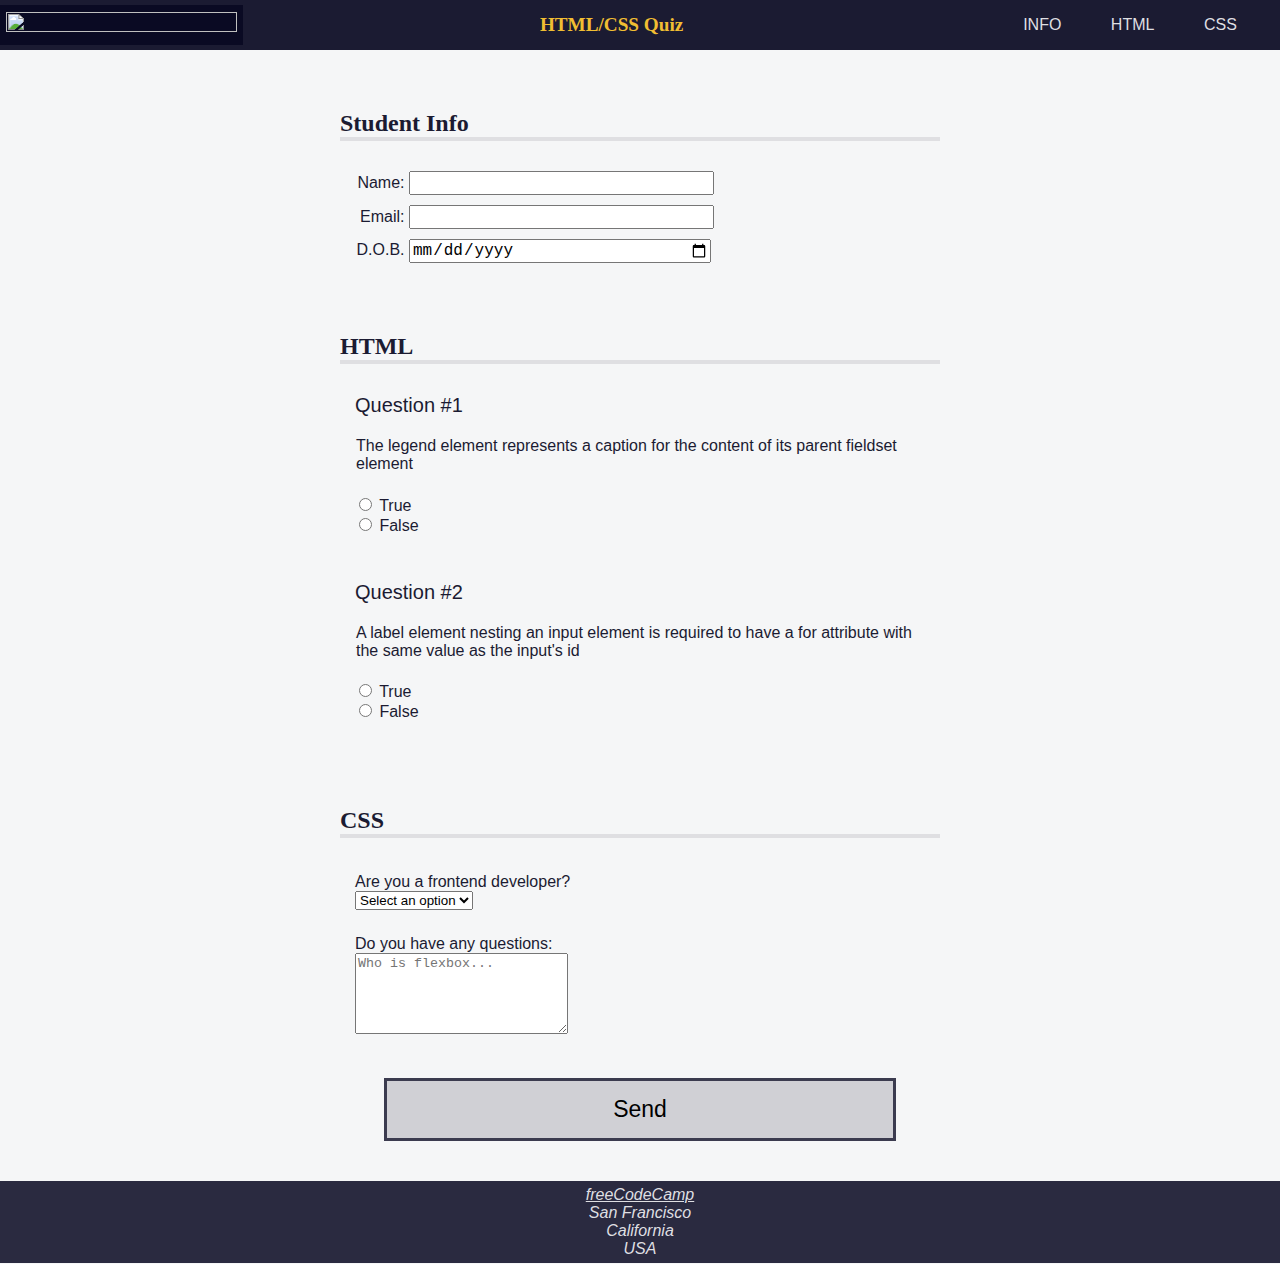
==== Accessibility Quiz/index.html @ 14c94dbc "commit" ====
<!DOCTYPE html>
<html lang="en">
  <head>
    <meta charset="UTF-8" />
    <meta name="viewport" content="width=device-width, initial-scale=1.0" />
    <meta name="description" content="freeCodeCamp Accessibility Quiz practice project" />
    <title>Accessibility Quiz</title>
    <link rel="stylesheet" href="styles.css" />
  </head>
  <body>
    <header>
      <img id="logo" src="https://cdn.freecodecamp.org/platform/universal/fcc_primary.svg">
      <h1>HTML/CSS Quiz</h1>
      <nav>
        <ul>
          <li><a href="#student-info" accesskey="I">INFO</a></li>
          <li><a href="#html-questions" accesskey="H">HTML</a></li>
          <li><a href="#css-questions" accesskey="C">CSS</a></li>
        </ul>
      </nav>
    </header>
    <main>
      <form method="post" action="https://freecodecamp.org/practice-project/accessibility-quiz">
        <section role="region" aria-labelledby="student-info">
          <h2 id="student-info">Student Info</h2>
          <div class="info">
            <label for="student-name">Name:</label>
            <input type="text" name="student-name" id="student-name" />
          </div>
          <div class="info">
            <label for="student-email">Email:</label>
            <input type="email" name="student-email" id="student-email" />
          </div>
          <div class="info">
            <label for="birth-date">D.O.B.<span class="sr-only">(Date of Birth)</span></label>
            <input type="date" name="birth-date" id="birth-date" />
          </div>
        </section>
        <section role="region" aria-labelledby="html-questions">
          <h2 id="html-questions">HTML</h2>
          <div class="question-block">
            <p>1</p>
            <fieldset class="question" name="html-question-one">
              <legend>
                The legend element represents a caption for the content of its
                parent fieldset element
              </legend>
              <ul class="answers-list">
                <li>
                  <label for="q1-a1">
                    <input type="radio" id="q1-a1" name="q1" value="true" />
                    True
                  </label>
                </li>
                <li>
                  <label for="q1-a2">
                    <input type="radio" id="q1-a2" name="q1" value="false" />
                    False
                  </label>
                </li>
              </ul>
            </fieldset>
          </div>
          <div class="question-block">
            <p>2</p>
            <fieldset class="question" name="html-question-two">
              <legend>
                A label element nesting an input element is required to have a
                for attribute with the same value as the input's id
              </legend>
              <ul class="answers-list">
                <li>
                  <label for="q2-a1">
                    <input type="radio" id="q2-a1" name="q2" value="true" />
                    True
                  </label>
                </li>
                <li>
                  <label for="q2-a2">
                    <input type="radio" id="q2-a2" name="q2" value="false" />
                    False
                  </label>
                </li>
              </ul>
            </fieldset>
          </div>
        </section>
        <section role="region" aria-labelledby="css-questions">
          <h2 id="css-questions">CSS</h2>
          <div class="formrow">
            <div class="question-block">
              <label for="customer">Are you a frontend developer?</label>
            </div>
            <div class="answer">
              <select name="customer" id="customer" required>
                <option value="">Select an option</option>
                <option value="yes">Yes</option>
                <option value="no">No</option>
              </select>
            </div>
            <div class="question-block">
              <label for="css-questions">Do you have any questions:</label>
            </div>
            <div class="answer">
              <textarea id="css-questions" name="css-questions" rows="5" cols="24" placeholder="Who is flexbox..."></textarea>
            </div>
          </div>
        </section>
        <button type="submit">Send</button>
      </form>
    </main>
    <footer>
      <address>
        <a href="https://freecodecamp.org">freeCodeCamp</a><br />
        San Francisco<br />
        California<br />
        USA
      </address>
    </footer>
  </body>
</html>
---- Accessibility Quiz/styles.css ----
@media (prefers-reduced-motion: no-preference) {
  * {
    scroll-behavior: smooth;
  }
}

body {
  background: #f5f6f7;
  color: #1b1b32;
  font-family: Helvetica;
  margin: 0;
}

header {
  width: 100%;
  height: 50px;
  background-color: #1b1b32;
  display: flex;
  justify-content: space-between;
  align-items: center;
  position: fixed;
  top: 0;
}

#logo {
  width: max(100px, 18vw);
  background-color: #0a0a23;
  aspect-ratio: 35 / 4;
  padding: 0.4rem;
}

h1 {
  color: #f1be32;
  font-size: min(5vw, 1.2em);
  text-align: center;
}

nav {
  width: 50%;
  max-width: 300px;
  height: 50px;
}

nav > ul {
  display: flex;
  justify-content: space-evenly;
  flex-wrap: wrap;
  align-items: center;
  padding-inline-start: 0;
  margin-block: 0;
  height: 100%;
}

nav > ul > li {
  color: #dfdfe2;
  margin: 0 0.2rem;
  padding: 0.2rem;
  display: block;
}

nav > ul > li:hover {
  background-color: #dfdfe2;
  color: #1b1b32;
  cursor: pointer;
}

li > a {
  color: inherit;
  text-decoration: none;
}

main {
  padding-top: 50px;
}

section {
  width: 80%;
  margin: 0 auto 10px auto;
  max-width: 600px;
}

h1,
h2 {
  font-family: Verdana, Tahoma;
}

h2 {
  border-bottom: 4px solid #dfdfe2;
  margin-top: 0px;
  padding-top: 60px;
}

.info {
  padding: 10px 0 0 5px;
}

.formrow {
  margin-top: 30px;
  padding: 0px 15px;
}

input {
  font-size: 16px;
}

.info label, .info input {
  display: inline-block;
}

.info input {
  width: 50%;
  text-align: left;
}

.info label {
  width: 10%;
  min-width: 55px;
  text-align: right;
}

.question-block {
  text-align: left;
  display: block;
  width: 100%;
  margin-top: 20px;
  padding-top: 5px;
}

p {
  margin-top: 5px;
  padding-left: 15px;
  font-size: 20px;
}

p::before {
  content: "Question #";
}

.question {
  border: none;
  padding-bottom: 0;
}

.answers-list {
  list-style: none;
  padding: 0;
}

button {
  display: block;
  margin: 40px auto;
  width: 40%;
  padding: 15px;
  font-size: 23px;
  background: #d0d0d5;
  border: 3px solid #3b3b4f;
}

footer {
  background-color: #2a2a40;
  display: flex;
  justify-content: center;
}

footer,
footer a {
  color: #dfdfe2;
}

address {
  text-align: center;
  padding: 0.3em;
}

.sr-only {
  position: absolute;
  width: 1px;
  height: 1px;
  padding: 0;
  margin: -1px;
  overflow: hidden;
  clip: rect(0, 0, 0, 0);
  white-space: nowrap;
  border: 0;
}
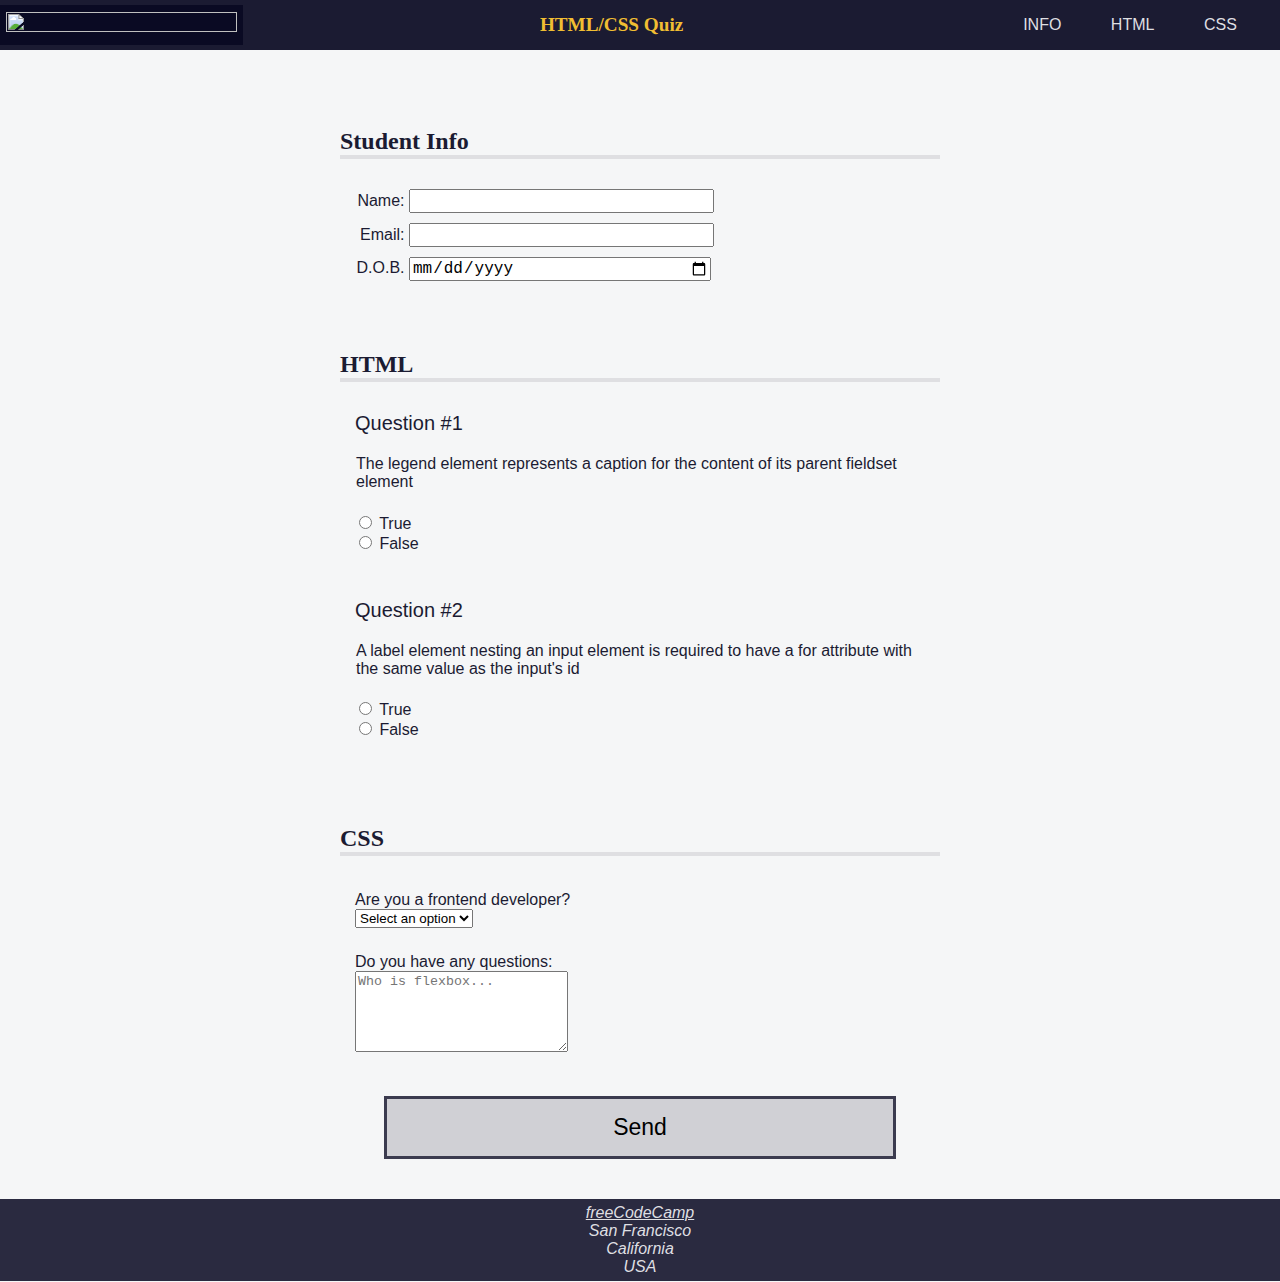
==== commit 2cfd9228: "Update index.html" ====
--- a/Accessibility Quiz/index.html
+++ b/Accessibility Quiz/index.html
@@ -1,5 +1,5 @@
 <!DOCTYPE html>
-<html lang="en">
+< html lang="en" >
   <head>
     <meta charset="UTF-8" />
     <meta name="viewport" content="width=device-width, initial-scale=1.0" />
@@ -118,4 +118,4 @@
       </address>
     </footer>
   </body>
-</html>+</html>
